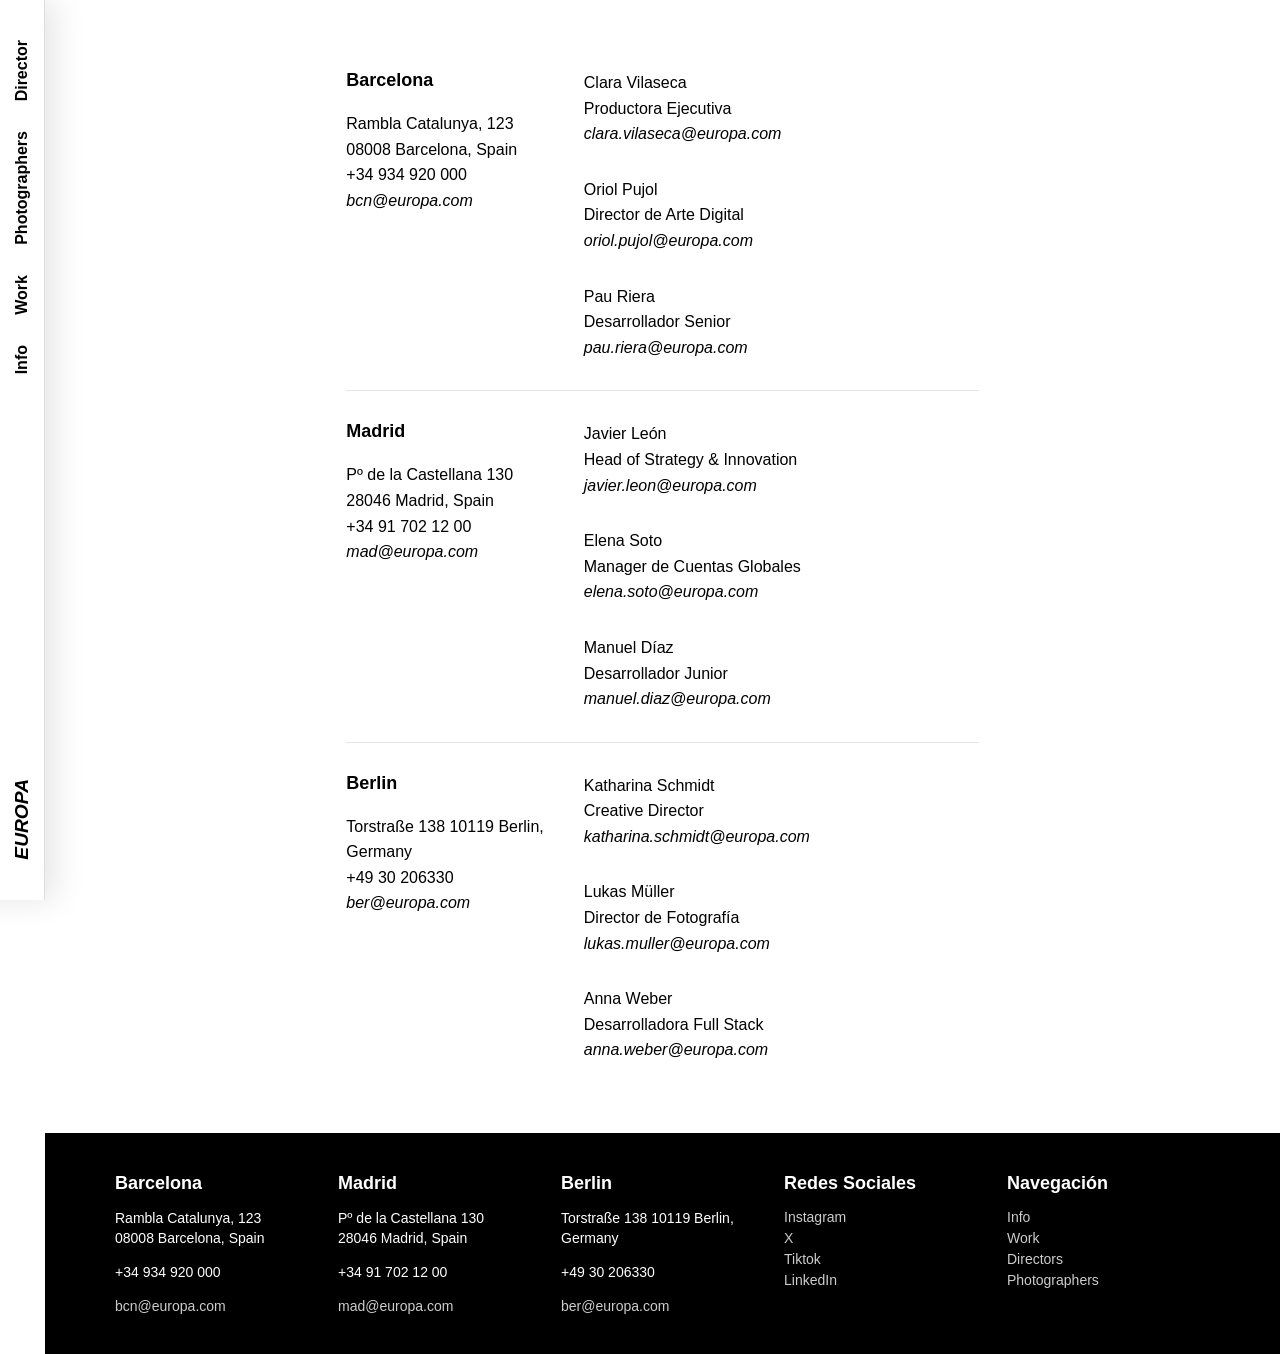
==== info.html @ 591532d5 "first commit" ====
<!DOCTYPE html>
<html lang="es">

<head>
    <meta charset="UTF-8">
    <meta name="viewport" content="width=device-width, initial-scale=1.0">
    <meta name="description" content="EUROPA - Información de contacto">
    <title>EUROPA - Info</title>
    <link rel="stylesheet" href="css/europa.css">
    <style>
        body {
            background-color: white;
        }
    </style>
</head>

<body>
    <nav class="navbar">
        <div class="links">
            <a href="#director">Director</a>
            <a href="#photographers">Photographers</a>
            <a href="#work">Work</a>
            <a href="info.html">Info</a>
        </div>
        <a href="index.html" class="logo">EUROPA</a>
    </nav>

    <aside id="menu-overlay" class="menu-overlay">
        <button id="close-menu" class="close-btn">&times;</button>

        <div class="menu-content">

            <ul id="list-director" class="menu-list" style="display: none;">
                <li><a href="#">ALMA</a></li>
                <li><a href="#">Billy Foreman</a></li>
                <li><a href="#">Jimenez Diaz</a></li>
            </ul>

            <ul id="list-photographers" class="menu-list" style="display: none;">
                <li><a href="#">Coco Capitan</a></li>
                <li><a href="#">Hugo Comte</a></li>
                <li><a href="#">Jack Davison</a></li>
                <li><a href="#">Renell Medrano</a></li>
            </ul>

            <ul id="list-work" class="menu-list" style="display: none;">
                <li><a href="#">Fashion</a></li>
                <li><a href="#">Music Video</a></li>
                <li><a href="#">Commercial</a></li>
                <li><a href="#">Documentary</a></li>
            </ul>

        </div>
    </aside>

    <main class="cuerpoInfo">
        <table class="tabla-info">
            <tr>
                <td>
                    <h3>Barcelona</h3>
                    <p>
                        Rambla Catalunya, 123<br>
                        08008 Barcelona, Spain<br>
                        +34 934 920 000<br>
                        <a href="mailto:bcn@europa.com">bcn@europa.com</a>
                    </p>
                </td>
                <td>
                    <div>
                        <p>
                            Clara Vilaseca<br>
                            Productora Ejecutiva<br>
                            <a href="mailto:clara.vilaseca@europa.com">clara.vilaseca@europa.com</a>
                        </p>
                    </div>
                    <div>
                        <p>
                            Oriol Pujol<br>
                            Director de Arte Digital<br>
                            <a href="mailto:oriol.pujol@europa.com">oriol.pujol@europa.com</a>
                        </p>
                    </div>
                    <div>
                        <p>
                            Pau Riera<br>
                            Desarrollador Senior<br>
                            <a href="mailto:pau.riera@europa.com">pau.riera@europa.com</a>
                        </p>
                    </div>
                </td>
            </tr>

            <tr>
                <td>
                    <h3>Madrid</h3>
                    <p>
                        Pº de la Castellana 130<br>
                        28046 Madrid, Spain<br>
                        +34 91 702 12 00<br>
                        <a href="mailto:mad@europa.com">mad@europa.com</a>
                    </p>
                </td>
                <td>
                    <div>
                        <p>
                            Javier León<br>
                            Head of Strategy & Innovation<br>
                            <a href="mailto:javier.leon@europa.com">javier.leon@europa.com</a>
                        </p>
                    </div>
                    <div>
                        <p>
                            Elena Soto<br>
                            Manager de Cuentas Globales<br>
                            <a href="mailto:elena.soto@europa.com">elena.soto@europa.com</a>
                        </p>
                    </div>
                    <div>
                        <p>
                            Manuel Díaz<br>
                            Desarrollador Junior<br>
                            <a href="mailto:manuel.diaz@europa.com">manuel.diaz@europa.com</a>
                        </p>
                    </div>
                </td>
            </tr>

            <tr>
                <td>
                    <h3>Berlin</h3>
                    <p>
                        Torstraße 138 10119 Berlin,<br>
                        Germany<br>
                        +49 30 206330<br>
                        <a href="mailto:ber@europa.com">ber@europa.com</a>
                    </p>
                </td>
                <td>
                    <div>
                        <p>
                            Katharina Schmidt<br>
                            Creative Director<br>
                            <a href="mailto:katharina.schmidt@europa.com">katharina.schmidt@europa.com</a>
                        </p>
                    </div>
                    <div>
                        <p>
                            Lukas Müller<br>
                            Director de Fotografía<br>
                            <a href="mailto:lukas.muller@europa.com">lukas.muller@europa.com</a>
                        </p>
                    </div>
                    <div>
                        <p>
                            Anna Weber<br>
                            Desarrolladora Full Stack<br>
                            <a href="mailto:anna.weber@europa.com">anna.weber@europa.com</a>
                        </p>
                    </div>
                </td>
            </tr>
        </table>
    </main>

    <script src="js/app.js"></script>

    <footer class="main-footer">
        <div class="footer-col">
            <h3>Barcelona</h3>
            <p>Rambla Catalunya, 123<br>08008 Barcelona, Spain</p>
            <p>+34 934 920 000</p>
            <a href="mailto:bcn@europa.com">bcn@europa.com</a>
        </div>

        <div class="footer-col">
            <h3>Madrid</h3>
            <p>Pº de la Castellana 130<br>28046 Madrid, Spain</p>
            <p>+34 91 702 12 00</p>
            <a href="mailto:mad@europa.com">mad@europa.com</a>
        </div>

        <div class="footer-col">
            <h3>Berlin</h3>
            <p>Torstraße 138 10119 Berlin,<br>Germany</p>
            <p>+49 30 206330</p>
            <a href="mailto:ber@europa.com">ber@europa.com</a>
        </div>

        <div class="footer-col">
            <h3>Redes Sociales</h3>
            <a href="#instagram">Instagram</a>
            <a href="#x">X</a>
            <a href="#tiktok">Tiktok</a>
            <a href="#linkedin">LinkedIn</a>
        </div>

        <div class="footer-col">
            <h3>Navegación</h3>
            <a href="info.html">Info</a>
            <a href="index.html#work">Work</a>
            <a href="index.html#directors">Directors</a>
            <a href="index.html#photographers">Photographers</a>
        </div>
    </footer>

</body>

</html>
---- css/europa.css ----
* {
  margin: 0;
  padding: 0;
  box-sizing: border-box;
}

body {
  min-height: 100vh;
  font-family: Arial, Helvetica, sans-serif;
  background-color: #0C0C0C;
}

.navbar {
  position: fixed;
  top: 0;
  left: 0;
  width: 45px;
  height: 100vh;
  background-color: #ffffff;
  border-right: 1px solid #dedede;
  z-index: 1000;
  display: flex;
  flex-direction: column;
  justify-content: space-between;
  align-items: center;
  padding: 40px 0;
}
.navbar .links {
  display: flex;
  flex-direction: column;
  gap: 30px;
}
.navbar .links a {
  text-decoration: none;
  color: #000000;
  font-weight: bold;
  writing-mode: vertical-rl;
  transform: rotate(180deg);
  transition: opacity 0.3s ease;
}
.navbar .links a:hover {
  opacity: 0.7;
  color: red;
}
.navbar .logo {
  font-size: larger;
  font-style: italic;
  font-weight: 900;
  text-decoration: none;
  color: #000000;
  writing-mode: vertical-rl;
  transform: rotate(180deg);
  transition: opacity 0.3s ease;
}
.navbar .logo:hover {
  opacity: 0.7;
}

.menu-overlay {
  position: fixed;
  top: 0;
  left: 45px;
  width: 300px;
  height: 100vh;
  background-color: #ff2a50;
  z-index: 900;
  transform: translateX(-100%);
  transition: transform 0.5s cubic-bezier(0.77, 0, 0.175, 1), background-color 0.3s;
  padding: 40px;
  box-shadow: 10px 0 30px rgba(0, 0, 0, 0.1);
}
.menu-overlay.open {
  transform: translateX(0);
}
.menu-overlay .close-btn {
  position: absolute;
  top: 20px;
  right: 20px;
  background: none;
  border: none;
  color: #000000;
  font-size: 24px;
  cursor: pointer;
  padding: 5px;
}
.menu-overlay .close-btn:hover {
  opacity: 0.7;
}
.menu-overlay .menu-content {
  margin-top: 60px;
}
.menu-overlay .menu-content ul {
  list-style: none;
}
.menu-overlay .menu-content ul li {
  margin-bottom: 15px;
}
.menu-overlay .menu-content ul li a {
  margin-bottom: 15px;
  text-decoration: none;
  color: #000000;
  font-size: 3vh;
  transition: opacity 1s ease-in;
}
.menu-overlay .menu-content ul li a:hover {
  color: #ffffff;
  font-weight: 100;
  text-shadow: #000000 0.5px 0 50px;
}

.cuerpo {
  margin-left: 45px;
  height: 100vh;
  background-color: #0C0C0C;
  display: flex;
  justify-content: center;
  align-items: center;
  overflow: hidden;
}
.cuerpo-content {
  text-align: center;
  width: 100%;
  position: relative;
}
.cuerpo .carousel {
  position: relative;
  width: 100%;
  height: 100%;
  display: flex;
  align-items: center;
  justify-content: center;
  overflow: hidden;
}
.cuerpo .carousel-inner {
  display: flex;
  transition: transform 0.6s ease-in-out;
  width: 100%;
}
.cuerpo .carousel-item {
  min-width: 100%;
  flex-shrink: 0;
}
.cuerpo .carousel-item a {
  text-decoration: none;
  display: block;
  color: inherit;
}
.cuerpo .carousel-controls {
  position: absolute;
  width: 100%;
  display: flex;
  justify-content: space-between;
  padding: 0 50px;
  top: 50%;
  transform: translateY(-50%);
  pointer-events: none;
}
.cuerpo .carousel-controls button {
  pointer-events: all;
  background: none;
  border: 0px solid #ffffff;
  color: #ffffff;
  font-size: 24px;
  width: 50px;
  height: 50px;
  cursor: pointer;
  transition: all 0.3s ease;
}
.cuerpo .carousel-controls button:hover {
  color: #dedede;
}
.cuerpo h2, .cuerpo h4 {
  color: transparent;
  -webkit-text-stroke: 1px #ffffff;
  line-height: 0.8;
  letter-spacing: -0.4vi;
  transition: color 0.3s ease;
  cursor: default;
  width: -moz-fit-content;
  width: fit-content;
  margin-left: auto;
  margin-right: auto;
}
.cuerpo h2:hover, .cuerpo h4:hover {
  color: #ffffff;
}
.cuerpo h2 {
  font-size: 12vi;
}
.cuerpo h4 {
  font-size: 6.8vi;
  margin-top: 1vh;
}

.cuerpoInfo {
  margin-left: 45px;
  min-height: 100vh;
  display: grid;
  place-content: center;
  justify-items: center;
  padding: 40px;
}

.tabla-info {
  display: grid;
  grid-template-columns: 1fr;
  gap: 40px;
  max-width: 1200px;
}
.tabla-info tr {
  display: grid;
  grid-template-columns: 1fr 2fr;
  gap: 40px;
  padding: 30px 0;
  border-bottom: 1px solid rgba(0, 0, 0, 0.1);
}
.tabla-info tr:last-child {
  border-bottom: none;
}
.tabla-info td {
  display: flex;
  flex-direction: column;
  gap: 15px;
}
.tabla-info td h3 {
  margin-bottom: 5px;
  font-size: 18px;
}
.tabla-info td p {
  line-height: 1.6;
  margin: 0;
}
.tabla-info td a {
  text-decoration: none;
  font-style: italic;
  color: #000000;
  transition: opacity 0.3s ease;
}
.tabla-info td a:hover {
  opacity: 0.7;
}
.tabla-info td div {
  margin-bottom: 15px;
}
.tabla-info td div:last-child {
  margin-bottom: 0;
}

.main-footer {
  background-color: #000000;
  color: #ffffff;
  margin-left: 45px;
  padding: 40px 70px;
  font-size: 14px;
  display: grid;
  grid-template-columns: repeat(auto-fit, minmax(200px, 1fr));
  gap: 20px;
}
.main-footer .footer-col {
  display: flex;
  flex-direction: column;
  gap: 5px;
}
.main-footer .footer-col h3 {
  font-size: 18px;
  font-weight: bold;
  margin-bottom: 10px;
}
.main-footer .footer-col p {
  line-height: 1.4;
  margin-bottom: 10px;
}
.main-footer .footer-col a {
  color: #ffffff;
  text-decoration: none;
  opacity: 0.8;
  transition: opacity 0.3s ease;
}
.main-footer .footer-col a:hover {
  opacity: 1;
}/*# sourceMappingURL=europa.css.map */
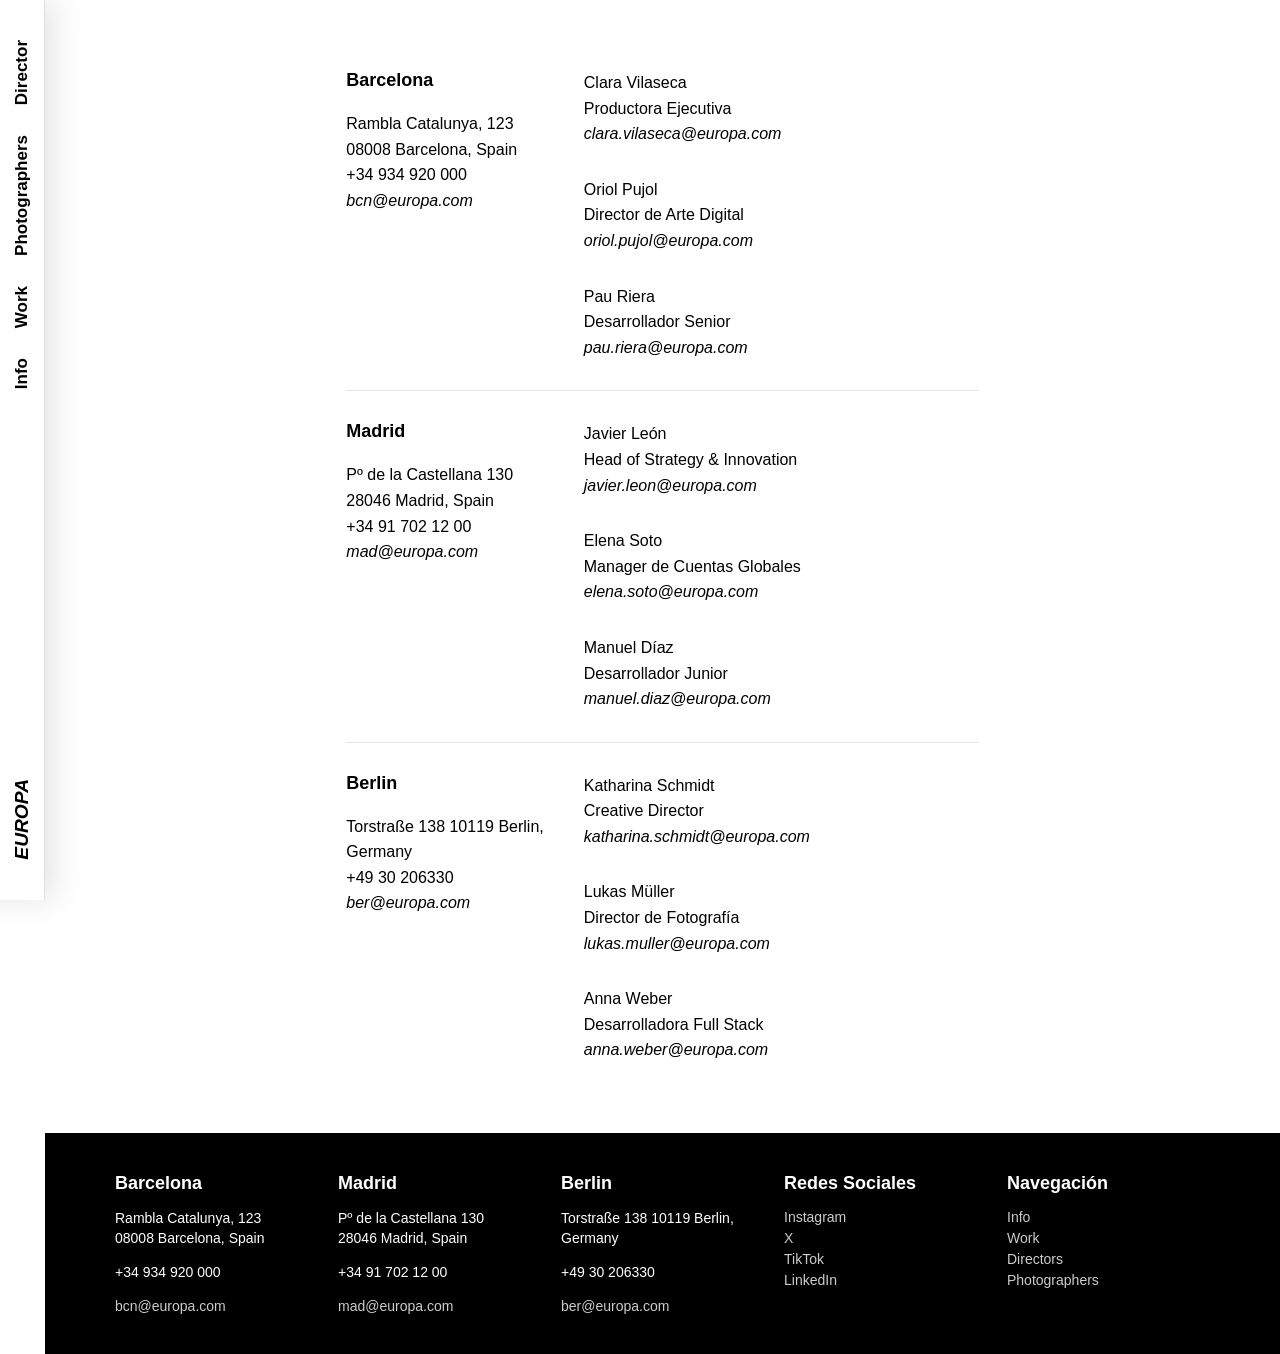
==== commit 3fc963e3: "musicVideo added + responsiveness" ====
--- a/info.html
+++ b/info.html
@@ -15,148 +15,80 @@
 </head>
 
 <body>
-    <nav class="navbar">
+    <nav class="navbar" aria-label="menuPrincipal">
         <div class="links">
-            <a href="#director">Director</a>
-            <a href="#photographers">Photographers</a>
-            <a href="#work">Work</a>
+            <a href="#director" aria-haspopup="true">Director</a>
+            <a href="#photographers" aria-haspopup="true">Photographers</a>
+            <a href="#work" aria-haspopup="true">Work</a>
             <a href="info.html">Info</a>
         </div>
-        <a href="index.html" class="logo">EUROPA</a>
+        <a href="index.html" class="logo" aria-label="logoInicio">EUROPA</a>
+        <button class="hamburger" aria-label="abrirMenu" aria-expanded="false" aria-controls="menu-overlay">
+            <span></span>
+            <span></span>
+            <span></span>
+        </button>
     </nav>
 
-    <aside id="menu-overlay" class="menu-overlay">
-        <button id="close-menu" class="close-btn">&times;</button>
-
+    <aside id="menu-overlay" class="menu-overlay" aria-label="menuNavegacion">
+        <button id="close-menu" class="close-btn" aria-label="cerrarMenu">&times;</button>
         <div class="menu-content">
-
             <ul id="list-director" class="menu-list" style="display: none;">
                 <li><a href="#">ALMA</a></li>
                 <li><a href="#">Billy Foreman</a></li>
                 <li><a href="#">Jimenez Diaz</a></li>
             </ul>
-
             <ul id="list-photographers" class="menu-list" style="display: none;">
                 <li><a href="#">Coco Capitan</a></li>
                 <li><a href="#">Hugo Comte</a></li>
                 <li><a href="#">Jack Davison</a></li>
                 <li><a href="#">Renell Medrano</a></li>
             </ul>
-
             <ul id="list-work" class="menu-list" style="display: none;">
                 <li><a href="#">Fashion</a></li>
-                <li><a href="#">Music Video</a></li>
+                <li><a href="musicVideo.html">Music Video</a></li>
                 <li><a href="#">Commercial</a></li>
                 <li><a href="#">Documentary</a></li>
             </ul>
-
         </div>
     </aside>
 
-    <main class="cuerpoInfo">
-        <table class="tabla-info">
+    <main class="cuerpoInfo" aria-label="contenidoInfo">
+        <table class="tabla-info" role="presentation">
             <tr>
                 <td>
                     <h3>Barcelona</h3>
-                    <p>
-                        Rambla Catalunya, 123<br>
-                        08008 Barcelona, Spain<br>
-                        +34 934 920 000<br>
-                        <a href="mailto:bcn@europa.com">bcn@europa.com</a>
-                    </p>
+                    <p>Rambla Catalunya, 123<br>08008 Barcelona, Spain<br>+34 934 920 000<br>
+                    <a href="mailto:bcn@europa.com">bcn@europa.com</a></p>
                 </td>
                 <td>
-                    <div>
-                        <p>
-                            Clara Vilaseca<br>
-                            Productora Ejecutiva<br>
-                            <a href="mailto:clara.vilaseca@europa.com">clara.vilaseca@europa.com</a>
-                        </p>
-                    </div>
-                    <div>
-                        <p>
-                            Oriol Pujol<br>
-                            Director de Arte Digital<br>
-                            <a href="mailto:oriol.pujol@europa.com">oriol.pujol@europa.com</a>
-                        </p>
-                    </div>
-                    <div>
-                        <p>
-                            Pau Riera<br>
-                            Desarrollador Senior<br>
-                            <a href="mailto:pau.riera@europa.com">pau.riera@europa.com</a>
-                        </p>
-                    </div>
+                    <div><p>Clara Vilaseca<br>Productora Ejecutiva<br><a href="mailto:clara.vilaseca@europa.com">clara.vilaseca@europa.com</a></p></div>
+                    <div><p>Oriol Pujol<br>Director de Arte Digital<br><a href="mailto:oriol.pujol@europa.com">oriol.pujol@europa.com</a></p></div>
+                    <div><p>Pau Riera<br>Desarrollador Senior<br><a href="mailto:pau.riera@europa.com">pau.riera@europa.com</a></p></div>
                 </td>
             </tr>
-
             <tr>
                 <td>
                     <h3>Madrid</h3>
-                    <p>
-                        Pº de la Castellana 130<br>
-                        28046 Madrid, Spain<br>
-                        +34 91 702 12 00<br>
-                        <a href="mailto:mad@europa.com">mad@europa.com</a>
-                    </p>
+                    <p>Pº de la Castellana 130<br>28046 Madrid, Spain<br>+34 91 702 12 00<br>
+                    <a href="mailto:mad@europa.com">mad@europa.com</a></p>
                 </td>
                 <td>
-                    <div>
-                        <p>
-                            Javier León<br>
-                            Head of Strategy & Innovation<br>
-                            <a href="mailto:javier.leon@europa.com">javier.leon@europa.com</a>
-                        </p>
-                    </div>
-                    <div>
-                        <p>
-                            Elena Soto<br>
-                            Manager de Cuentas Globales<br>
-                            <a href="mailto:elena.soto@europa.com">elena.soto@europa.com</a>
-                        </p>
-                    </div>
-                    <div>
-                        <p>
-                            Manuel Díaz<br>
-                            Desarrollador Junior<br>
-                            <a href="mailto:manuel.diaz@europa.com">manuel.diaz@europa.com</a>
-                        </p>
-                    </div>
+                    <div><p>Javier León<br>Head of Strategy & Innovation<br><a href="mailto:javier.leon@europa.com">javier.leon@europa.com</a></p></div>
+                    <div><p>Elena Soto<br>Manager de Cuentas Globales<br><a href="mailto:elena.soto@europa.com">elena.soto@europa.com</a></p></div>
+                    <div><p>Manuel Díaz<br>Desarrollador Junior<br><a href="mailto:manuel.diaz@europa.com">manuel.diaz@europa.com</a></p></div>
                 </td>
             </tr>
-
             <tr>
                 <td>
                     <h3>Berlin</h3>
-                    <p>
-                        Torstraße 138 10119 Berlin,<br>
-                        Germany<br>
-                        +49 30 206330<br>
-                        <a href="mailto:ber@europa.com">ber@europa.com</a>
-                    </p>
+                    <p>Torstraße 138 10119 Berlin,<br>Germany<br>+49 30 206330<br>
+                    <a href="mailto:ber@europa.com">ber@europa.com</a></p>
                 </td>
                 <td>
-                    <div>
-                        <p>
-                            Katharina Schmidt<br>
-                            Creative Director<br>
-                            <a href="mailto:katharina.schmidt@europa.com">katharina.schmidt@europa.com</a>
-                        </p>
-                    </div>
-                    <div>
-                        <p>
-                            Lukas Müller<br>
-                            Director de Fotografía<br>
-                            <a href="mailto:lukas.muller@europa.com">lukas.muller@europa.com</a>
-                        </p>
-                    </div>
-                    <div>
-                        <p>
-                            Anna Weber<br>
-                            Desarrolladora Full Stack<br>
-                            <a href="mailto:anna.weber@europa.com">anna.weber@europa.com</a>
-                        </p>
-                    </div>
+                    <div><p>Katharina Schmidt<br>Creative Director<br><a href="mailto:katharina.schmidt@europa.com">katharina.schmidt@europa.com</a></p></div>
+                    <div><p>Lukas Müller<br>Director de Fotografía<br><a href="mailto:lukas.muller@europa.com">lukas.muller@europa.com</a></p></div>
+                    <div><p>Anna Weber<br>Desarrolladora Full Stack<br><a href="mailto:anna.weber@europa.com">anna.weber@europa.com</a></p></div>
                 </td>
             </tr>
         </table>
@@ -164,41 +96,37 @@
 
     <script src="js/app.js"></script>
 
-    <footer class="main-footer">
+    <footer class="main-footer" aria-label="pieDePagina">
         <div class="footer-col">
             <h3>Barcelona</h3>
             <p>Rambla Catalunya, 123<br>08008 Barcelona, Spain</p>
             <p>+34 934 920 000</p>
             <a href="mailto:bcn@europa.com">bcn@europa.com</a>
         </div>
-
         <div class="footer-col">
             <h3>Madrid</h3>
             <p>Pº de la Castellana 130<br>28046 Madrid, Spain</p>
             <p>+34 91 702 12 00</p>
             <a href="mailto:mad@europa.com">mad@europa.com</a>
         </div>
-
         <div class="footer-col">
             <h3>Berlin</h3>
             <p>Torstraße 138 10119 Berlin,<br>Germany</p>
             <p>+49 30 206330</p>
             <a href="mailto:ber@europa.com">ber@europa.com</a>
         </div>
-
         <div class="footer-col">
             <h3>Redes Sociales</h3>
             <a href="#instagram">Instagram</a>
             <a href="#x">X</a>
-            <a href="#tiktok">Tiktok</a>
+            <a href="#tiktok">TikTok</a>
             <a href="#linkedin">LinkedIn</a>
         </div>
-
         <div class="footer-col">
             <h3>Navegación</h3>
             <a href="info.html">Info</a>
             <a href="index.html#work">Work</a>
-            <a href="index.html#directors">Directors</a>
+            <a href="index.html#director">Directors</a>
             <a href="index.html#photographers">Photographers</a>
         </div>
     </footer>
--- a/css/europa.css
+++ b/css/europa.css
@@ -36,9 +36,10 @@
   font-weight: bold;
   writing-mode: vertical-rl;
   transform: rotate(180deg);
+  font-size: 17px;
   transition: opacity 0.3s ease;
 }
-.navbar .links a:hover {
+.navbar .links a:hover, .navbar .links a.active {
   opacity: 0.7;
   color: red;
 }
@@ -55,7 +56,56 @@
 .navbar .logo:hover {
   opacity: 0.7;
 }
-
+.navbar .hamburger {
+  display: none;
+}
+@media (max-width: 768px) {
+  .navbar {
+    width: 100%;
+    height: 50px;
+    flex-direction: row;
+    padding: 0 15px;
+    border-right: none;
+    border-bottom: 1px solid #dedede;
+  }
+  .navbar .links {
+    display: none;
+  }
+  .navbar .logo {
+    writing-mode: horizontal-tb;
+    transform: none;
+    font-size: 18px;
+  }
+  .navbar .hamburger {
+    display: flex;
+    flex-direction: column;
+    gap: 5px;
+    background: none;
+    border: none;
+    cursor: pointer;
+    padding: 5px;
+    z-index: 1100;
+  }
+  .navbar .hamburger span {
+    display: block;
+    width: 22px;
+    height: 2px;
+    background-color: #000000;
+    transition: all 0.3s ease;
+  }
+}
+
+@media (max-width: 768px) {
+  .hamburger.open span:nth-child(1) {
+    transform: translateY(7px) rotate(45deg);
+  }
+  .hamburger.open span:nth-child(2) {
+    opacity: 0;
+  }
+  .hamburger.open span:nth-child(3) {
+    transform: translateY(-7px) rotate(-45deg);
+  }
+}
 .menu-overlay {
   position: fixed;
   top: 0;
@@ -107,6 +157,14 @@
   font-weight: 100;
   text-shadow: #000000 0.5px 0 50px;
 }
+@media (max-width: 768px) {
+  .menu-overlay {
+    left: 0;
+    top: 50px;
+    width: 100%;
+    height: calc(100vh - 50px);
+  }
+}
 
 .cuerpo {
   margin-left: 45px;
@@ -116,10 +174,12 @@
   justify-content: center;
   align-items: center;
   overflow: hidden;
+  position: relative;
 }
 .cuerpo-content {
   text-align: center;
   width: 100%;
+  height: 100%;
   position: relative;
 }
 .cuerpo .carousel {
@@ -133,12 +193,17 @@
 }
 .cuerpo .carousel-inner {
   display: flex;
-  transition: transform 0.6s ease-in-out;
-  width: 100%;
+  width: 100%;
+  height: 100%;
+  transition: transform 0.6s ease-in-out, opacity 0.4s ease;
 }
 .cuerpo .carousel-item {
   min-width: 100%;
+  height: 100%;
   flex-shrink: 0;
+  display: flex;
+  justify-content: center;
+  align-items: center;
 }
 .cuerpo .carousel-item a {
   text-decoration: none;
@@ -150,7 +215,7 @@
   width: 100%;
   display: flex;
   justify-content: space-between;
-  padding: 0 50px;
+  padding: 0 30px;
   top: 50%;
   transform: translateY(-50%);
   pointer-events: none;
@@ -158,9 +223,9 @@
 .cuerpo .carousel-controls button {
   pointer-events: all;
   background: none;
-  border: 0px solid #ffffff;
-  color: #ffffff;
-  font-size: 24px;
+  border: none;
+  color: #ffffff;
+  font-size: 36px;
   width: 50px;
   height: 50px;
   cursor: pointer;
@@ -169,11 +234,48 @@
 .cuerpo .carousel-controls button:hover {
   color: #dedede;
 }
-.cuerpo h2, .cuerpo h4 {
+.cuerpo .carousel-dots {
+  position: absolute;
+  bottom: 24px;
+  left: 50%;
+  transform: translateX(-50%);
+  display: flex;
+  gap: 8px;
+}
+.cuerpo .carousel-dots .dot {
+  width: 8px;
+  height: 8px;
+  border-radius: 50%;
+  background-color: rgba(255, 255, 255, 0.35);
+  cursor: pointer;
+  transition: background-color 0.3s ease;
+  border: none;
+  padding: 0;
+}
+.cuerpo .carousel-dots .dot.active {
+  background-color: #ffffff;
+}
+.cuerpo .scroll-hint {
+  position: absolute;
+  bottom: 20px;
+  right: 30px;
+  color: rgba(255, 255, 255, 0.45);
+  font-size: 20px;
+  background: none;
+  border: none;
+  cursor: pointer;
+  transition: color 0.3s ease;
+  animation: bounce 2s infinite;
+}
+.cuerpo .scroll-hint:hover {
+  color: #ffffff;
+}
+.cuerpo h2,
+.cuerpo h3 {
   color: transparent;
   -webkit-text-stroke: 1px #ffffff;
   line-height: 0.8;
-  letter-spacing: -0.4vi;
+  letter-spacing: -0.02em;
   transition: color 0.3s ease;
   cursor: default;
   width: -moz-fit-content;
@@ -181,17 +283,33 @@
   margin-left: auto;
   margin-right: auto;
 }
-.cuerpo h2:hover, .cuerpo h4:hover {
+.cuerpo h2:hover,
+.cuerpo h3:hover {
   color: #ffffff;
 }
 .cuerpo h2 {
-  font-size: 12vi;
-}
-.cuerpo h4 {
-  font-size: 6.8vi;
+  font-size: clamp(2rem, 10vw, 6rem);
+}
+.cuerpo h3 {
+  font-size: clamp(1rem, 5vw, 3rem);
   margin-top: 1vh;
 }
-
+@media (max-width: 768px) {
+  .cuerpo {
+    margin-left: 0;
+    margin-top: 50px;
+    height: calc(100vh - 50px);
+  }
+}
+
+@keyframes bounce {
+  0%, 100% {
+    transform: translateY(0);
+  }
+  50% {
+    transform: translateY(6px);
+  }
+}
 .cuerpoInfo {
   margin-left: 45px;
   min-height: 100vh;
@@ -200,12 +318,20 @@
   justify-items: center;
   padding: 40px;
 }
+@media (max-width: 768px) {
+  .cuerpoInfo {
+    margin-left: 0;
+    margin-top: 50px;
+    padding: 15px;
+  }
+}
 
 .tabla-info {
   display: grid;
   grid-template-columns: 1fr;
   gap: 40px;
   max-width: 1200px;
+  width: 100%;
 }
 .tabla-info tr {
   display: grid;
@@ -217,6 +343,12 @@
 .tabla-info tr:last-child {
   border-bottom: none;
 }
+@media (max-width: 768px) {
+  .tabla-info tr {
+    grid-template-columns: 1fr;
+    gap: 15px;
+  }
+}
 .tabla-info td {
   display: flex;
   flex-direction: column;
@@ -244,6 +376,145 @@
 }
 .tabla-info td div:last-child {
   margin-bottom: 0;
+}
+
+@keyframes show {
+  from {
+    opacity: 0;
+    scale: 0.9;
+  }
+  to {
+    opacity: 1;
+    scale: 1;
+  }
+}
+.cuerpoWork {
+  margin-left: 45px;
+  min-height: 100vh;
+  background-color: #0C0C0C;
+  padding: 60px 50px 80px;
+  display: flex;
+  flex-direction: column;
+  gap: 30px;
+}
+@media (max-width: 768px) {
+  .cuerpoWork {
+    margin-left: 0;
+    margin-top: 50px;
+    padding: 20px 15px 60px;
+  }
+}
+
+.work-hero {
+  width: 100%;
+}
+.work-hero .work-hero-link {
+  display: block;
+  text-decoration: none;
+  color: #ffffff;
+}
+.work-hero .work-hero-link:hover .work-hero-thumb img {
+  opacity: 0.85;
+}
+.work-hero .work-hero-thumb {
+  width: 100%;
+  aspect-ratio: 16/7;
+  overflow: hidden;
+  border-radius: 50px;
+  background-color: #1a1a1a;
+  will-change: opacity, scale;
+  view-timeline-name: --reveal;
+  animation-name: show;
+  animation-fill-mode: both;
+  animation-timeline: --reveal;
+  animation-range: entry 10% cover 45%;
+}
+.work-hero .work-hero-thumb img {
+  width: 100%;
+  height: 100%;
+  -o-object-fit: cover;
+     object-fit: cover;
+  display: block;
+  transition: opacity 0.3s ease;
+}
+@media (max-width: 768px) {
+  .work-hero .work-hero-thumb {
+    border-radius: 16px;
+    aspect-ratio: 16/9;
+  }
+}
+
+.work-grid {
+  display: grid;
+  gap: 20px;
+}
+.work-grid--2 {
+  grid-template-columns: repeat(2, 1fr);
+}
+@media (max-width: 768px) {
+  .work-grid--2 {
+    grid-template-columns: 1fr;
+  }
+}
+.work-grid--3 {
+  grid-template-columns: repeat(3, 1fr);
+}
+@media (max-width: 768px) {
+  .work-grid--3 {
+    grid-template-columns: 1fr;
+  }
+}
+
+.work-item a {
+  display: block;
+  text-decoration: none;
+  color: #ffffff;
+}
+.work-item a:hover .work-thumb img {
+  opacity: 0.8;
+}
+.work-item .work-thumb {
+  width: 100%;
+  aspect-ratio: 16/10;
+  overflow: hidden;
+  border-radius: 30px;
+  background-color: #1a1a1a;
+  will-change: opacity, scale;
+  view-timeline-name: --reveal;
+  animation-name: show;
+  animation-fill-mode: both;
+  animation-timeline: --reveal;
+  animation-range: entry 10% cover 45%;
+}
+.work-item .work-thumb img {
+  width: 100%;
+  height: 100%;
+  -o-object-fit: cover;
+     object-fit: cover;
+  display: block;
+  transition: opacity 0.3s ease;
+}
+@media (max-width: 768px) {
+  .work-item .work-thumb {
+    border-radius: 12px;
+  }
+}
+
+.work-caption {
+  display: flex;
+  text-align: center;
+  flex-direction: column;
+  gap: 2px;
+  margin-top: 8px;
+  font-size: 12px;
+}
+.work-caption span:first-child {
+  font-weight: 500;
+  color: #ffffff;
+}
+.work-caption span:last-child {
+  color: rgba(255, 255, 255, 0.55);
+  font-style: italic;
 }
 
 .main-footer {
@@ -253,8 +524,15 @@
   padding: 40px 70px;
   font-size: 14px;
   display: grid;
-  grid-template-columns: repeat(auto-fit, minmax(200px, 1fr));
+  grid-template-columns: repeat(auto-fit, minmax(160px, 1fr));
   gap: 20px;
+}
+@media (max-width: 768px) {
+  .main-footer {
+    margin-left: 0;
+    padding: 30px 15px;
+    grid-template-columns: repeat(2, 1fr);
+  }
 }
 .main-footer .footer-col {
   display: flex;
